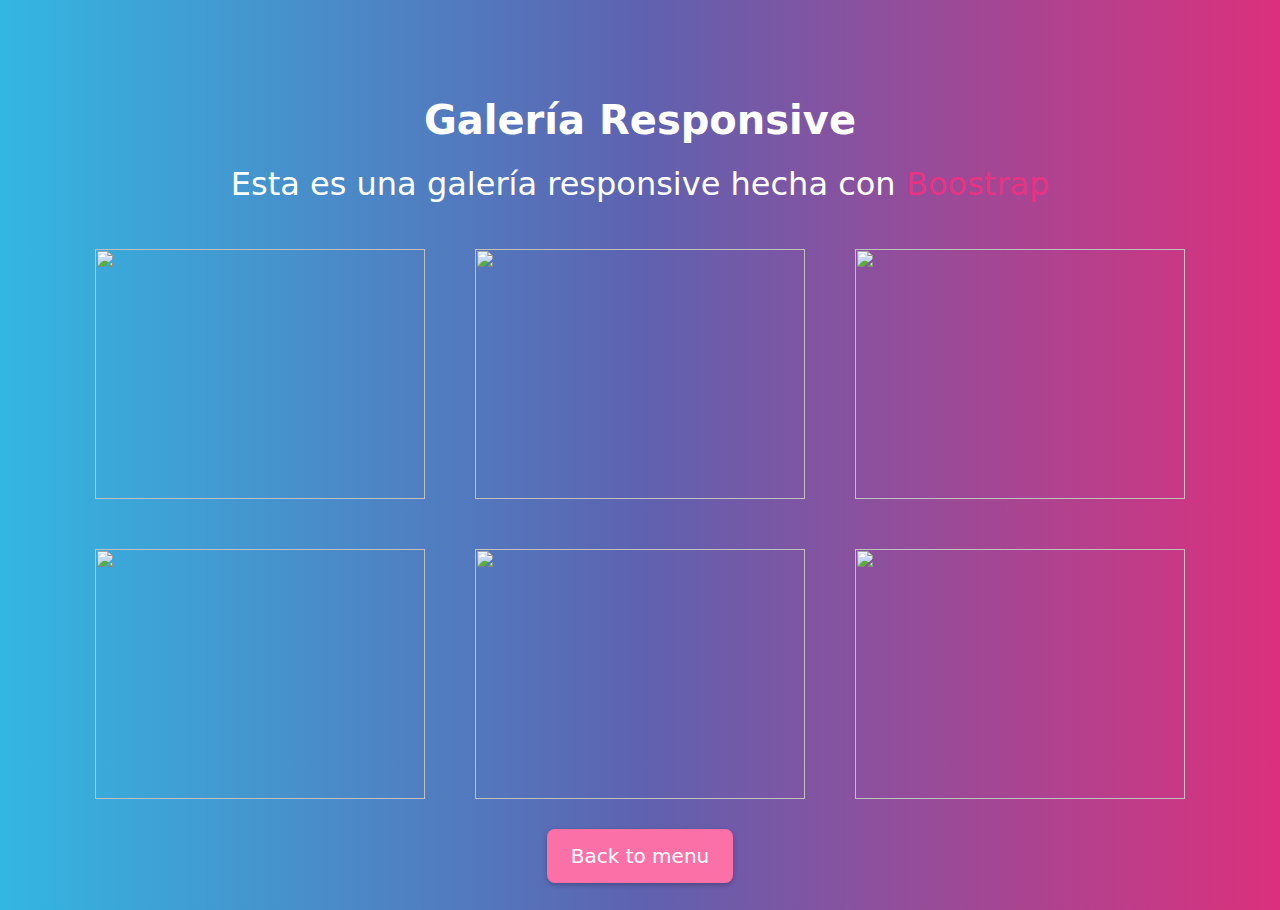
==== galeria.html @ c301b5fe "galeria" ====
<!doctype html>
<html lang="en">
  <head>
    <!-- Meta tags -->
    
    <meta charset="utf-8">
    <meta name="viewport" content="width=device-width, initial-scale=1">

    <!-- Bootstrap -->


    <link href="https://cdn.jsdelivr.net/npm/bootstrap@5.1.3/dist/css/bootstrap.min.css" rel="stylesheet" integrity="sha384-1BmE4kWBq78iYhFldvKuhfTAU6auU8tT94WrHftjDbrCEXSU1oBoqyl2QvZ6jIW3" crossorigin="anonymous">
    <link rel="stylesheet" href="style.css">
    <link rel="stylesheet" href="bootstrap.min.css">
    <title>Page With Boostrap</title>
  </head>
  <body>

<!-- Section Galeria  -->

    <section id="galeria" class="container">
        <div class="text-center pt-5">
            <h1 class="">Galería Responsive</h1>
            <p class="fs-2">Esta es una galería responsive hecha con <span class="text-primary">Boostrap</span></p>
        </div>

        <div class="row">
            <div class="col-lg-4 col-md-6">
                <img src="/git-repositorio/Galeria img/img1.jpg" alt="">
            </div>
            <div class="col-lg-4 col-md-6">
                <img src="/git-repositorio/Galeria img/img2.jpg" alt="">
            </div>
            <div class="col-lg-4 col-md-6">
                <img src="/git-repositorio/Galeria img/img3.jpg" alt="">
            </div>
            <div class="col-lg-4 col-md-6">
                <img src="/git-repositorio/Galeria img/img4.jpg" alt="">
            </div>
            <div class="col-lg-4 col-md-6">
                <img src="/git-repositorio/Galeria img/img5.jpg" alt="">
            </div>
            <div class="col-lg-4 col-md-6">
                <img src="/git-repositorio/Galeria img/img6.jpg" alt="">
            </div>
        </div>
    </section>

    <div class="center-container">
        <button id="boton" class="mt-3"><a href="index.html" id="Galery" target="_blank">Back to menu</a></button>
      </div>
---- style.css ----
/* Import Url */
@import url('https://fonts.googleapis.com/css2?family=Montserrat&family=Prompt:wght@100&family=Roboto:wght@400;700&family=Source+Code+Pro:ital,wght@0,400;1,300&display=swap');

* {
    padding: 0;
    margin: 0;
}

body {
    font-family: 'Manrope', sans-serif;
    font-family: 'Montserrat', sans-serif;
}

/* Menu nav  */

nav {
    margin: 6px;

}

nav ul li {
    margin: 8px;
    
}

nav ul li a {
    padding: 6px;
    
}

nav ul li a:hover {
    background-color: rgb(252, 112, 168);
    transition: .5s;
    border-radius: 8px;
    
}

/* Divs */

div h5 {
    font-size: 40px;
    color: rgb(253, 60, 150);
    border-bottom: 4px solid black;
    padding-bottom: 15px;
}




h5 {
    font-size: 26px !important;
}


.center-container {
   width: 100%; 
   display: flex;
   justify-content: center;   
}

/* Button */

button {
    position: relative;
    top: 50%;
    transform: translateY(-50%);
       
  }

#boton {
    padding: 0.75rem 1.5rem;
    font-size: 1.25rem;
    border: none;
    border-radius: 0.5rem;
    background-color: rgb(252, 112, 168);
    color: #FFFFFF;
    box-shadow: 0px 2px 5px rgba(0, 0, 0, 0.25);
    transition: all 0.2s ease-in-out;
}

#boton:hover {
    background-color: #000000;
    box-shadow: 0px 4px 8px rgba(0, 0, 0, 0.25);
    
}

#boton:active {
    background-color: #004F64;
    box-shadow: 0px 2px 5px rgba(0, 0, 0, 0.25);
    transform: translateY(0);
}

button a {
    text-decoration: none;

}

/* Galeria de imagenes */

#galeria img {
    width: 100%;
    height: 250px;
}

#galeria .col-lg-4 {
    padding: 25px;
    margin: 0 !important;
}

#galeria img:hover {
    border: 5px solid rgb(252, 112, 168);
}


  

/* Footer  */

footer {
    background-color: rgb(252, 112, 168);
    
}

.footer-span {
    display: flex;
    justify-content: flex-end;
}


footer span a{
    margin: px;
    text-decoration: none;
}

footer span a:hover{
    color:  rgb(252, 112, 168);
    border-radius: 12px;
    transition: .7s;
}
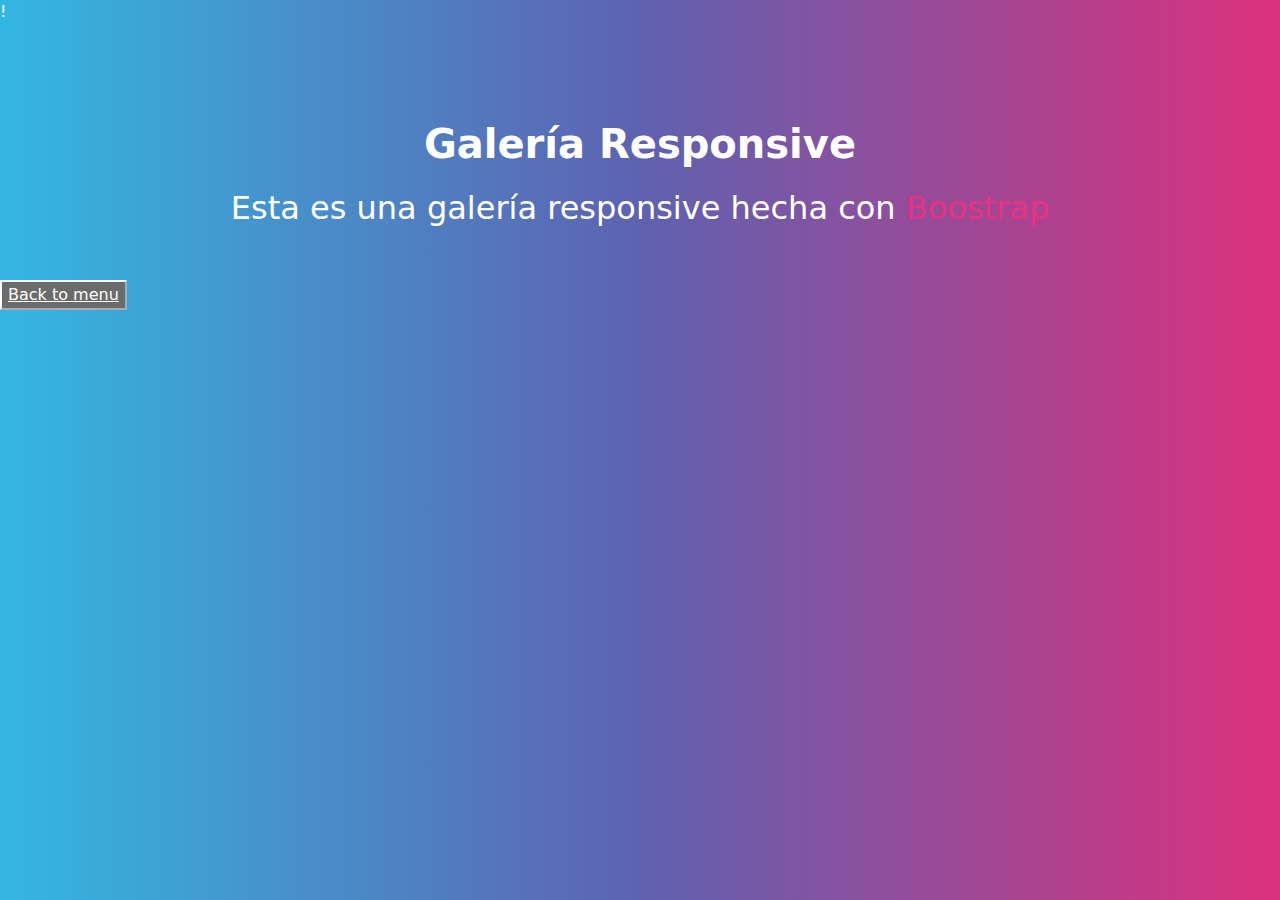
==== commit 6ffdd8f2: "new commit" ====
--- a/galeria.html
+++ b/galeria.html
@@ -1,22 +1,19 @@
-<!doctype html>
+!<!doctype html>
 <html lang="en">
   <head>
     <!-- Meta tags -->
-    
     <meta charset="utf-8">
     <meta name="viewport" content="width=device-width, initial-scale=1">
 
     <!-- Bootstrap -->
 
-
     <link href="https://cdn.jsdelivr.net/npm/bootstrap@5.1.3/dist/css/bootstrap.min.css" rel="stylesheet" integrity="sha384-1BmE4kWBq78iYhFldvKuhfTAU6auU8tT94WrHftjDbrCEXSU1oBoqyl2QvZ6jIW3" crossorigin="anonymous">
-    <link rel="stylesheet" href="style.css">
+    <link rel="stylesheet" href="/git-repositorio/SCSS/main.css">
     <link rel="stylesheet" href="bootstrap.min.css">
     <title>Page With Boostrap</title>
   </head>
-  <body>
-
-<!-- Section Galeria  -->
+  
+    <!-- Section Galeria  -->
 
     <section id="galeria" class="container">
         <div class="text-center pt-5">
